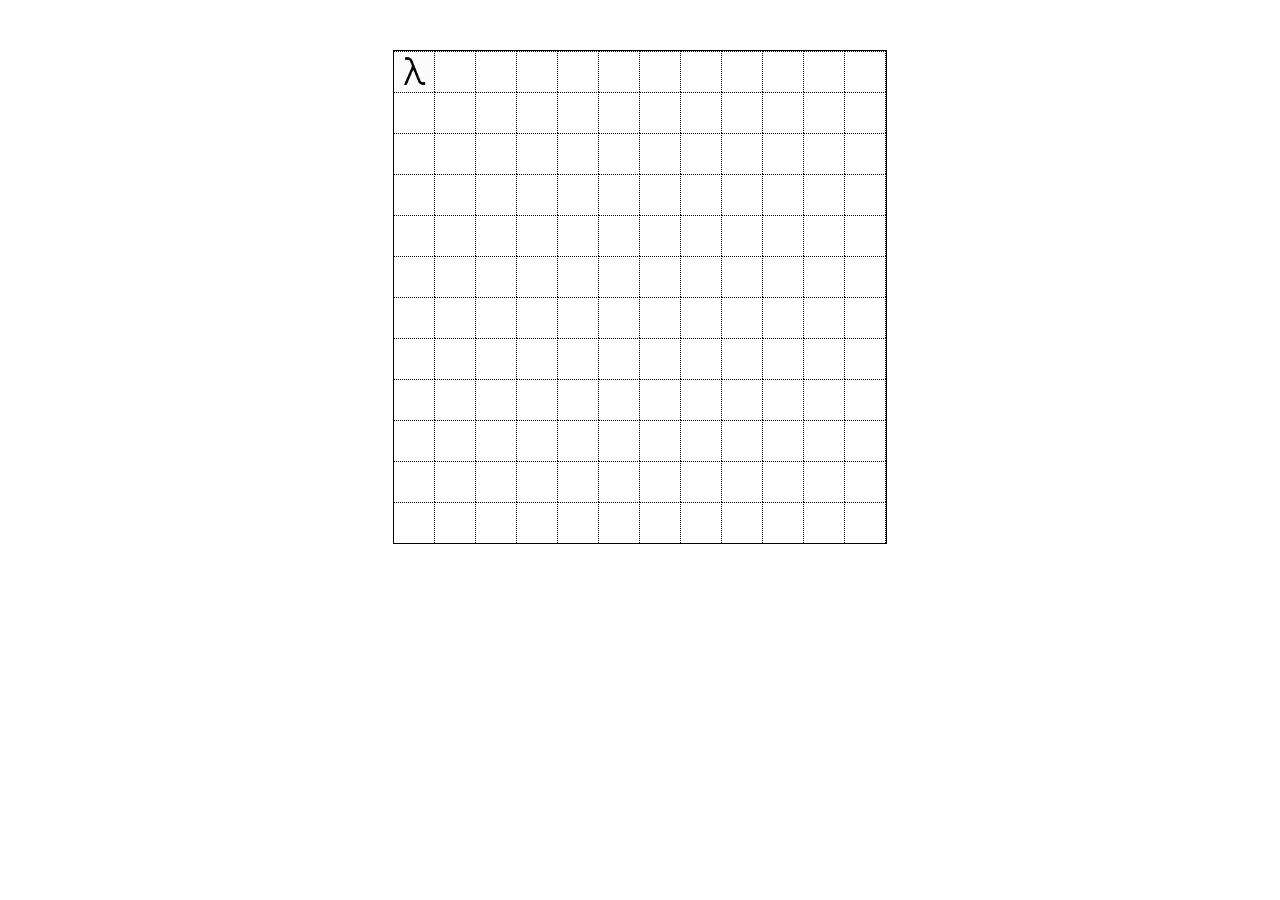
==== index.html @ 8c2626be "First Commi" ====
<!DOCTYPE html>
<html>
<head>
    <meta charset="utf-8" />
    <meta http-equiv="X-UA-Compatible" content="IE=edge">
    <title>Page Title</title>
    <meta name="viewport" content="width=device-width, initial-scale=1">
    <link rel="stylesheet" type="text/css" media="screen" href="css/style.css" />
    <script defer src="js/script.js"></script>
</head>
<body>

    <div id="gameBoard">

    </div>

</body>
</html>
---- css/style.css ----
* {
    margin: 0;
    }

    body{
    display: flex;
    justify-content: center;
    padding-top: 50px;
    }

    #gameBoard{
    border: solid black 1px;
    display: flex;
    flex-wrap: wrap;
    height: 492px;
    width: 492px;
    }

    .square{
        border-right: 1px black dotted;
        border-top: 1px black dotted;
        height: 40px;
        width: 40px;
    }
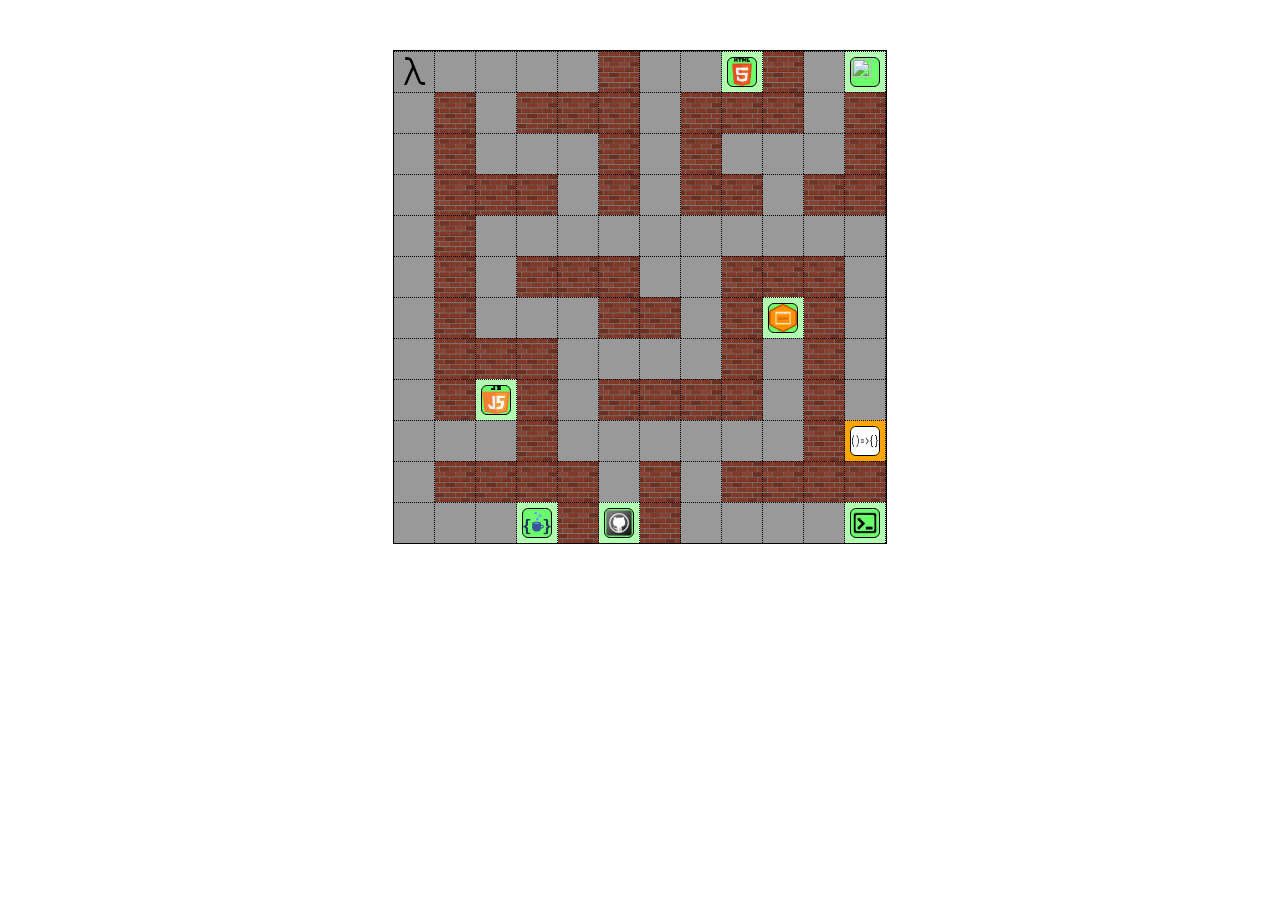
==== commit 58ebfc79: "Finished map and moving character" ====
--- a/index.html
+++ b/index.html
@@ -6,13 +6,13 @@
     <title>Page Title</title>
     <meta name="viewport" content="width=device-width, initial-scale=1">
     <link rel="stylesheet" type="text/css" media="screen" href="css/style.css" />
-    <script defer src="js/script.js"></script>
+    
 </head>
 <body>
-
     <div id="gameBoard">
-
+        <img id = "GAdude" src="./lambda.png" alt="">
     </div>
-
+    
+<script defer src = js/script.js></script>
 </body>
 </html>--- a/css/style.css
+++ b/css/style.css
@@ -1,30 +1,59 @@
 * {
     margin: 0;
-    }
+}
 
-    body{
+body{
     display: flex;
     justify-content: center;
     padding-top: 50px;
-    }
+}
 
-    #gameBoard{
+#gameBoard{
     border: solid black 1px;
-    display: flex;
+    display: inline-flex;
     flex-wrap: wrap;
     height: 492px;
     width: 492px;
-    }
+    position: relative;
+}
 
-    .square{
-        border-right: 1px black dotted;
-        border-top: 1px black dotted;
-        height: 40px;
-        width: 40px;
-    }
+.square{
+    border-right: 1px black dotted;
+    border-top: 1px black dotted;
+    height: 40px;
+    width: 40px;
+}
+
+#GAdude {
+    height: 40px;
+    width: 40px;
+    position: absolute;
+}
+/*  */
+.wall {
+    background-color: black;
+    background-image: url(../Brick_Background.png);    
+    background-size: contain;
+}
+
+.path{
+    background-color: rgba(0, 0, 0, .4);
+}
+
+.token{
+    /* /* background-color: green; */
+}
+
+.door{
+    background-color: orange;
+}
+
+.token{
+    background-color: rgba(0, 255, 0, 0.3);
 
 
 
 
 
 
+
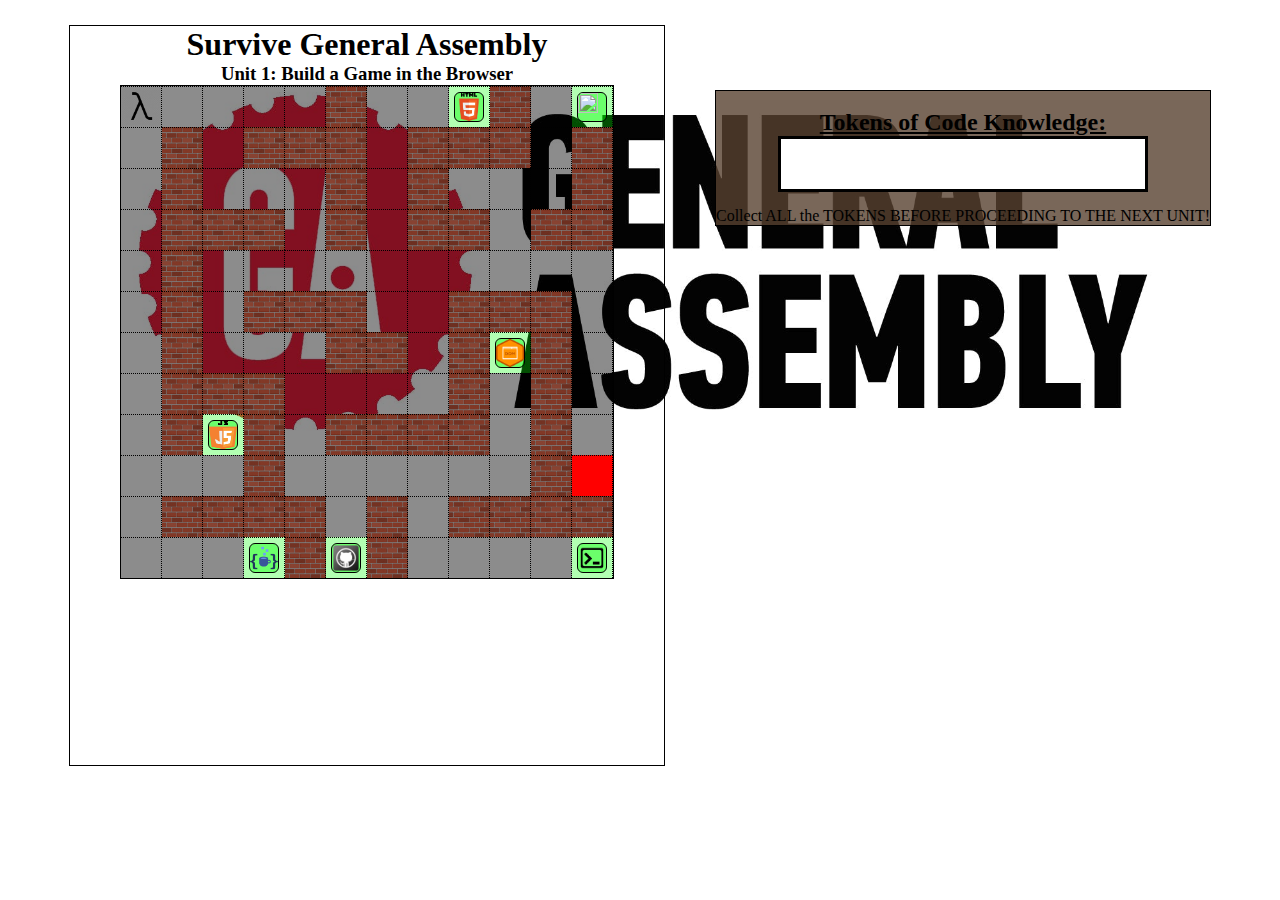
==== commit f13fead6: "Fully functional level1 game level" ====
--- a/index.html
+++ b/index.html
@@ -9,10 +9,27 @@
     
 </head>
 <body>
-    <div id="gameBoard">
-        <img id = "GAdude" src="./lambda.png" alt="">
+
+  <div id ="bgimage">
+    <div id="boardwrapper">  
+        <h1>Survive General Assembly</h1>
+        <h3 id="titleheading">Unit 1: Build a Game in the Browser</h3>
+        <div id="gameBoard">
+            <img id = "GAdude" src="./img/lambda.png" alt="">
+        </div>
     </div>
+
+    <div id = "inventborder">  
+        <div id = "inventwrapper">  
+            <h2><u>Tokens of Code Knowledge:</u></h2>
+            <div id = "tokenInventory"></div>
+        </div>
+        <p>Collect ALL the TOKENS BEFORE PROCEEDING TO THE NEXT UNIT!</p>
+    </div>
+</div>
     
+
+   
 <script defer src = js/script.js></script>
 </body>
 </html>--- a/css/style.css
+++ b/css/style.css
@@ -2,10 +2,23 @@
     margin: 0;
 }
 
-body{
+#boardwrapper{
+    display: flex;
+    flex-direction: column;
+    align-items: center;
+    border: solid 1px black;
+    padding-left: 50px;
+    padding-right: 50px;
+    padding-bottom: 30px;
+    margin-top: 25px;
+}
+
+#bgimage{
     display: flex;
     justify-content: center;
-    padding-top: 50px;
+    background-image: url(../img/gaLogo.jpg);
+    background-repeat: no-repeat;
+    background-size: contain;
 }
 
 #gameBoard{
@@ -29,31 +42,64 @@
     width: 40px;
     position: absolute;
 }
-/*  */
+
 .wall {
     background-color: black;
-    background-image: url(../Brick_Background.png);    
-    background-size: contain;
+    background-image: url(../img/Brick_Background.png);    
+    background-size: cover;
 }
 
-.path{
-    background-color: rgba(0, 0, 0, .4);
-}
-
-.token{
-    /* /* background-color: green; */
+.path {
+    background-color: rgba(0, 0, 0, .45);
 }
 
 .door{
-    background-color: orange;
+    background-color: red;
+}
+
+@keyframes flashing {
+    0%{
+        background-color: red;
+    }
+    50%{
+        background-color: green;
+    }
+    100%{
+        background-color: blue;
+    }
 }
 
 .token{
     background-color: rgba(0, 255, 0, 0.3);
+}
 
+#inventwrapper{
+    display: flex;  
+    justify-content: center;
+    align-items: center;
+    flex-direction: column;
+    padding-left: 10px;
+    padding-right: 10px;
+    padding-bottom: 15px;
+}
 
+h2{
+    padding-top: 2vh;
 
+}
 
+#tokenInventory {
+    height: 50px;
+    width: 364px;
+    border: solid 3px black;
+    font-size: 25pt;
+    background-color: white;
+}
 
-
-
+#inventborder {
+    border: solid black 1px;
+    margin-top: 10vh;
+    margin-bottom: 60vh;
+    margin-left: 50px;
+    background-color: rgba(87,65,47,0.8);
+}
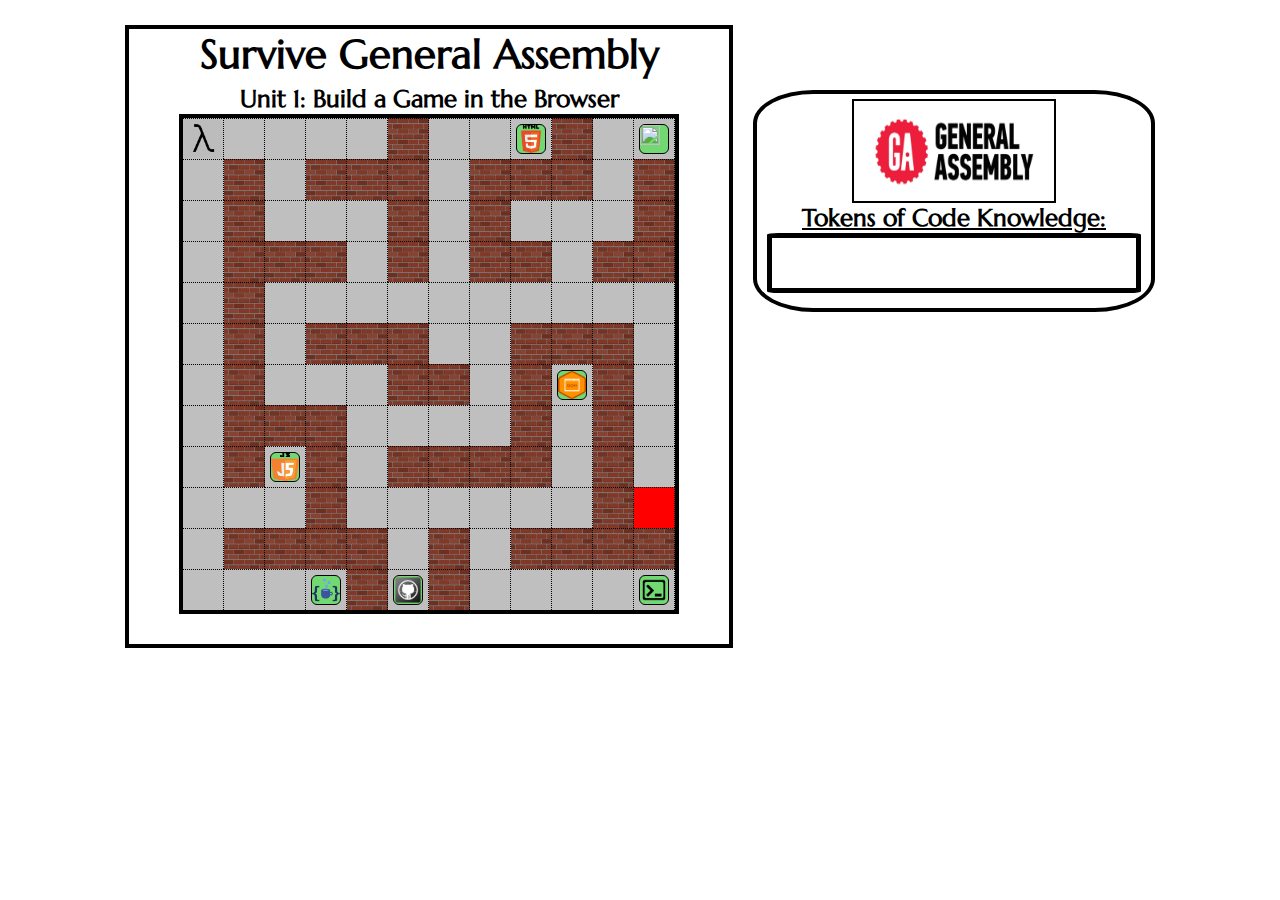
==== commit d6ec860b: "Fully functional Fully Styled" ====
--- a/index.html
+++ b/index.html
@@ -6,6 +6,8 @@
     <title>Page Title</title>
     <meta name="viewport" content="width=device-width, initial-scale=1">
     <link rel="stylesheet" type="text/css" media="screen" href="css/style.css" />
+    <link href="https://fonts.googleapis.com/css?family=Marcellus" rel="stylesheet">
+    <script defer src = js/script.js></script>
     
 </head>
 <body>
@@ -13,23 +15,27 @@
   <div id ="bgimage">
     <div id="boardwrapper">  
         <h1>Survive General Assembly</h1>
-        <h3 id="titleheading">Unit 1: Build a Game in the Browser</h3>
+        <h3 id="unitheading"><strong>Unit 1: Build a Game in the Browser</strong></h3>
         <div id="gameBoard">
             <img id = "GAdude" src="./img/lambda.png" alt="">
         </div>
     </div>
 
     <div id = "inventborder">  
-        <div id = "inventwrapper">  
+
+        <div id = "inventwrapper"> 
+            <img id = "galogo" src="./img/gaLogo.jpg" alt="">
             <h2><u>Tokens of Code Knowledge:</u></h2>
             <div id = "tokenInventory"></div>
         </div>
-        <p>Collect ALL the TOKENS BEFORE PROCEEDING TO THE NEXT UNIT!</p>
+
+        <div id = "displaymessage">
+            <p>ONWARD TO UNIT 2!</p>
+        </div>  
+
     </div>
-</div>
-    
 
-   
-<script defer src = js/script.js></script>
+
+
 </body>
 </html>--- a/css/style.css
+++ b/css/style.css
@@ -1,28 +1,55 @@
 * {
     margin: 0;
+}
+
+h1{
+    font-family: 'Marcellus', serif;
+    font-size: 30pt;
+}
+
+h2{
+    font-family: 'Marcellus', serif;
+}
+
+body{
+    background-image: url(../img/dungeonbg.gif);
+    background-repeat: no-repeat;
+    background-size: cover;
+}
+
+#galogo{
+    height: 100px;
+    width: 200px;
+    border: solid black 2px;
+    margin-top: 5px;
+}
+
+#unitheading{
+    font-size: 18pt;
+    padding-top: 5px;
+    text-align: center;
+    font-family: 'Marcellus', serif;
 }
 
 #boardwrapper{
     display: flex;
     flex-direction: column;
     align-items: center;
-    border: solid 1px black;
+    border: solid 4px black;
     padding-left: 50px;
     padding-right: 50px;
     padding-bottom: 30px;
     margin-top: 25px;
+    background-color:  rgba(255, 255, 255, .45);
 }
 
 #bgimage{
     display: flex;
     justify-content: center;
-    background-image: url(../img/gaLogo.jpg);
-    background-repeat: no-repeat;
-    background-size: contain;
 }
 
 #gameBoard{
-    border: solid black 1px;
+    border: solid black 4px;
     display: inline-flex;
     flex-wrap: wrap;
     height: 492px;
@@ -50,30 +77,37 @@
 }
 
 .path {
-    background-color: rgba(0, 0, 0, .45);
+    background-color: rgba(0, 0, 0, .25);
 }
 
 .door{
     background-color: red;
 }
 
+.token{
+    background-color: rgba(0, 0, 0, .25);
+}
+
 @keyframes flashing {
     0%{
-        background-color: red;
+        background-color: lightgreen;
+    }
+    25%{
+        background-color: green;
     }
     50%{
+        background-color: lightgreen;
+    }
+    75%{
         background-color: green;
     }
     100%{
-        background-color: blue;
+        background-color: lightgreen;
     }
 }
 
-.token{
-    background-color: rgba(0, 255, 0, 0.3);
-}
-
 #inventwrapper{
+    border: solid black 4px;
     display: flex;  
     justify-content: center;
     align-items: center;
@@ -81,25 +115,34 @@
     padding-left: 10px;
     padding-right: 10px;
     padding-bottom: 15px;
-}
-
-h2{
-    padding-top: 2vh;
-
+    margin-left: 20px;
+    margin-top: 90px;
+    background-color:  rgba(255, 255, 255, .45);
+    border-radius: 15%;
 }
 
 #tokenInventory {
     height: 50px;
     width: 364px;
-    border: solid 3px black;
+    border: solid 5px black;
     font-size: 25pt;
     background-color: white;
+    border-radius: 3%;
 }
 
-#inventborder {
-    border: solid black 1px;
-    margin-top: 10vh;
-    margin-bottom: 60vh;
-    margin-left: 50px;
-    background-color: rgba(87,65,47,0.8);
+#displaymessage{
+    border: solid black 4px;
+    margin-left: 20px;
+    margin-top: 20px;
+    height: 300px;
+    background-color:  rgba(255, 255, 255, .45);
+    border-radius: 35%;
+    font-family: 'Marcellus', serif;
+    font-size: 24pt;
+    display: none;
 }
+
+#displaymessage p{
+    text-align: center;
+    padding-top: 100px;
+}